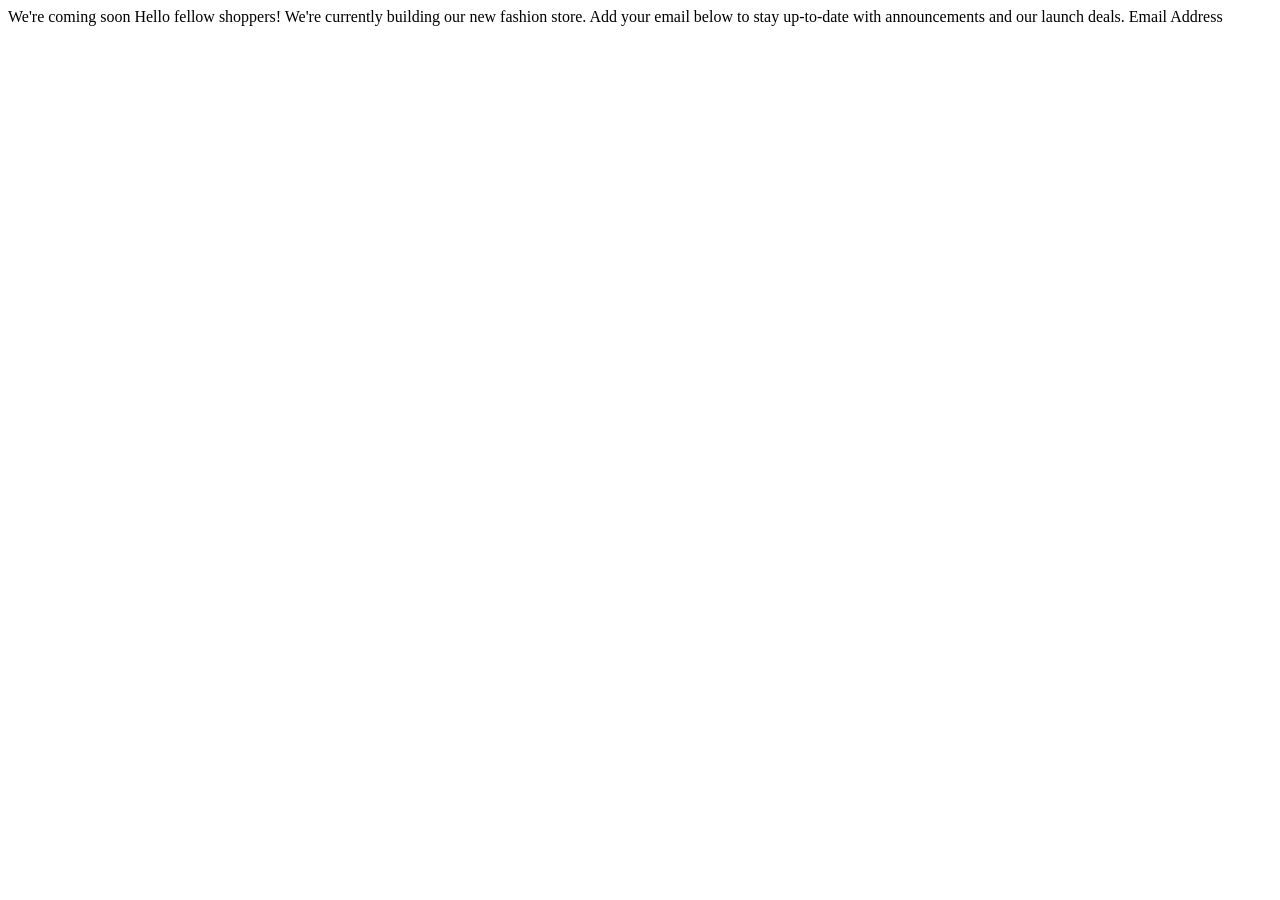
==== base-apparel-coming-soon-master/index.html @ 1f605556 "Initial setup" ====
<!DOCTYPE html>
<html lang="en">
<head>
  <meta charset="UTF-8">
  <meta name="viewport" content="width=device-width, initial-scale=1.0"> <!-- displays site properly based on user's device -->
  <link href="styles.css" rel="stylesheet" type="text/css">
  <link rel="icon" type="image/png" sizes="32x32" href="./images/favicon-32x32.png">
  <script src="index.js" defer></script>
  <title>Frontend Mentor | Base Apparel coming soon page</title>
  <link rel="preconnect" href="https://fonts.googleapis.com">
  <link rel="preconnect" href="https://fonts.gstatic.com" crossorigin>
  <link href="https://fonts.googleapis.com/css2?family=Josefin+Sans:ital,wght@0,100..700;1,100..700&display=swap" rel="stylesheet">
</head>
<body>

  We're coming soon

  Hello fellow shoppers! We're currently building our new fashion store. 
  Add your email below to stay up-to-date with announcements and our launch deals.

  Email Address
  

</body>
</html>
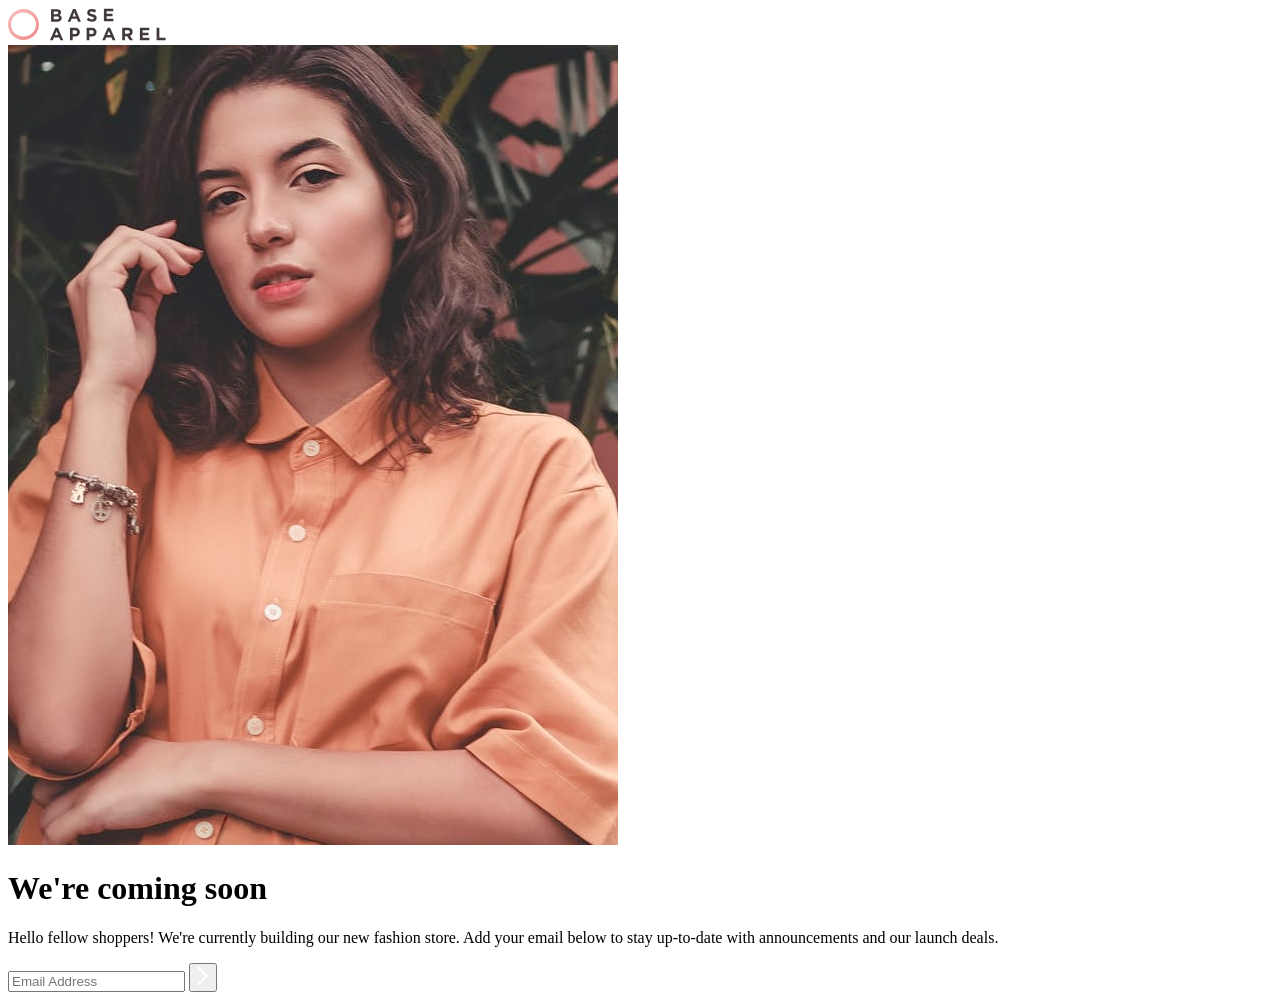
==== commit 7b4e5680: "Add HTML structure" ====
--- a/base-apparel-coming-soon-master/index.html
+++ b/base-apparel-coming-soon-master/index.html
@@ -1,25 +1,41 @@
 <!DOCTYPE html>
 <html lang="en">
+
 <head>
   <meta charset="UTF-8">
-  <meta name="viewport" content="width=device-width, initial-scale=1.0"> <!-- displays site properly based on user's device -->
+  <meta name="viewport" content="width=device-width, initial-scale=1.0">
+  <!-- displays site properly based on user's device -->
   <link href="styles.css" rel="stylesheet" type="text/css">
   <link rel="icon" type="image/png" sizes="32x32" href="./images/favicon-32x32.png">
   <script src="index.js" defer></script>
   <title>Frontend Mentor | Base Apparel coming soon page</title>
   <link rel="preconnect" href="https://fonts.googleapis.com">
   <link rel="preconnect" href="https://fonts.gstatic.com" crossorigin>
-  <link href="https://fonts.googleapis.com/css2?family=Josefin+Sans:ital,wght@0,100..700;1,100..700&display=swap" rel="stylesheet">
+  <link href="https://fonts.googleapis.com/css2?family=Josefin+Sans:ital,wght@0,100..700;1,100..700&display=swap"
+    rel="stylesheet">
 </head>
+
 <body>
+  <header>
+    <img class="logo" src="images/logo.svg" alt="Base Apparel" />
+  </header>
+  <div class="container">
+    <picture>
+      <source srcset="images/hero-mobile.jpg" media="(max-width: 767px)" />
+      <img src="images/hero-desktop.jpg" alt="picture of a fashinable female model" />
+    </picture>
+  </div>
+  <main>
+    <h1 class="hero-banner"><span>We're</span> coming soon</h1>
+    <p>Hello fellow shoppers! We're currently building our new fashion store.
+      Add your email below to stay up-to-date with announcements and our launch deals.</p>
+    <form class="search-wrapper">
+      <input type="text" placeholder="Email Address"/>
+      <button aria-label="Submit email">
+        <img src="images/icon-arrow.svg" alt="" />
+      </button>
+    </form>
+  </main>
+</body>
 
-  We're coming soon
-
-  Hello fellow shoppers! We're currently building our new fashion store. 
-  Add your email below to stay up-to-date with announcements and our launch deals.
-
-  Email Address
-  
-
-</body>
 </html>
--- a/base-apparel-coming-soon-master/styles.css
+++ b/base-apparel-coming-soon-master/styles.css
@@ -0,0 +1,21 @@
+* {
+    box-sizing: border-box;
+}
+
+:root {
+    /*colours*/
+    --color-grey: #423A3A;
+    --color-red: #F96464;
+    --color-pink: #CE9898;
+    --color-gradient: linear-gradient(#F8BFBF, #EE8B8B);
+
+    /*spacing*/
+    --spacing-100: .5rem;
+    --spacing-200: 1rem;
+    --spacing-300: 1.5rem;
+    --spacing-400: 2rem;
+    --spacing-500: 2.5rem;
+    --spacing-800: 4rem;
+    --spacing-1000: 5rem;
+    --spacing-1700: 8.5rem;
+}
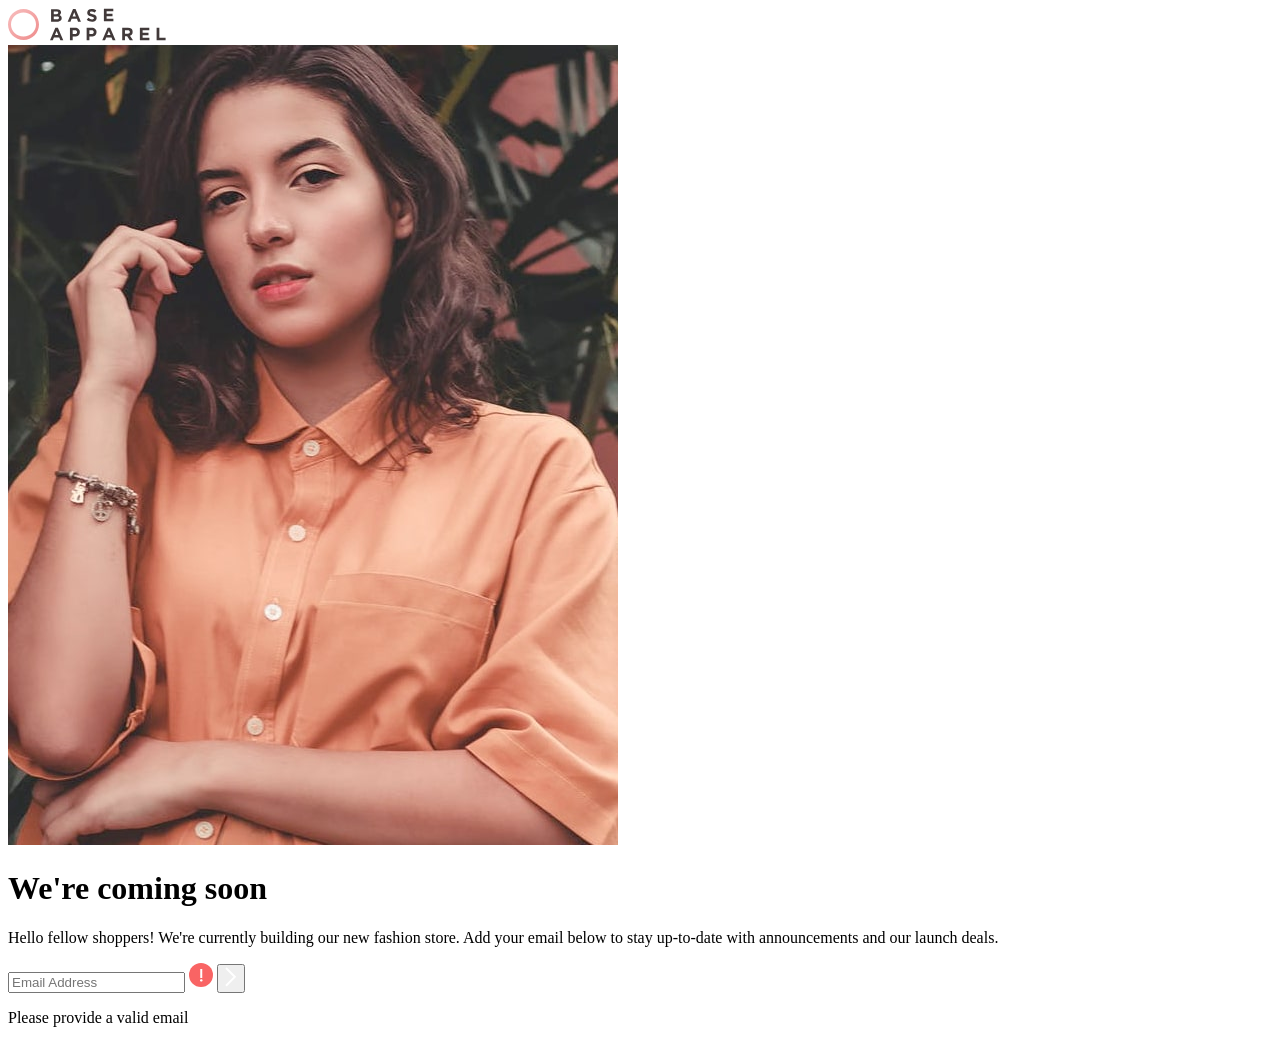
==== commit edc079d6: "Fix form to add correct attributes for standard html for accessible custom form validation" ====
--- a/base-apparel-coming-soon-master/index.html
+++ b/base-apparel-coming-soon-master/index.html
@@ -29,12 +29,14 @@
     <h1 class="hero-banner"><span>We're</span> coming soon</h1>
     <p>Hello fellow shoppers! We're currently building our new fashion store.
       Add your email below to stay up-to-date with announcements and our launch deals.</p>
-    <form class="search-wrapper">
-      <input type="text" placeholder="Email Address"/>
-      <button aria-label="Submit email">
+    <form class="search-wrapper" novalidate>
+      <input type="email" placeholder="Email Address" aria-describedby="error" aria-invalid="false"/>
+      <img src="images/icon-error.svg" class="error-icon" alt="" />
+      <button aria-label="Submit email" type="submit">
         <img src="images/icon-arrow.svg" alt="" />
       </button>
     </form>
+    <p class="error-msg" id="error" aria-live="polite">Please provide a valid email</p>
   </main>
 </body>
 
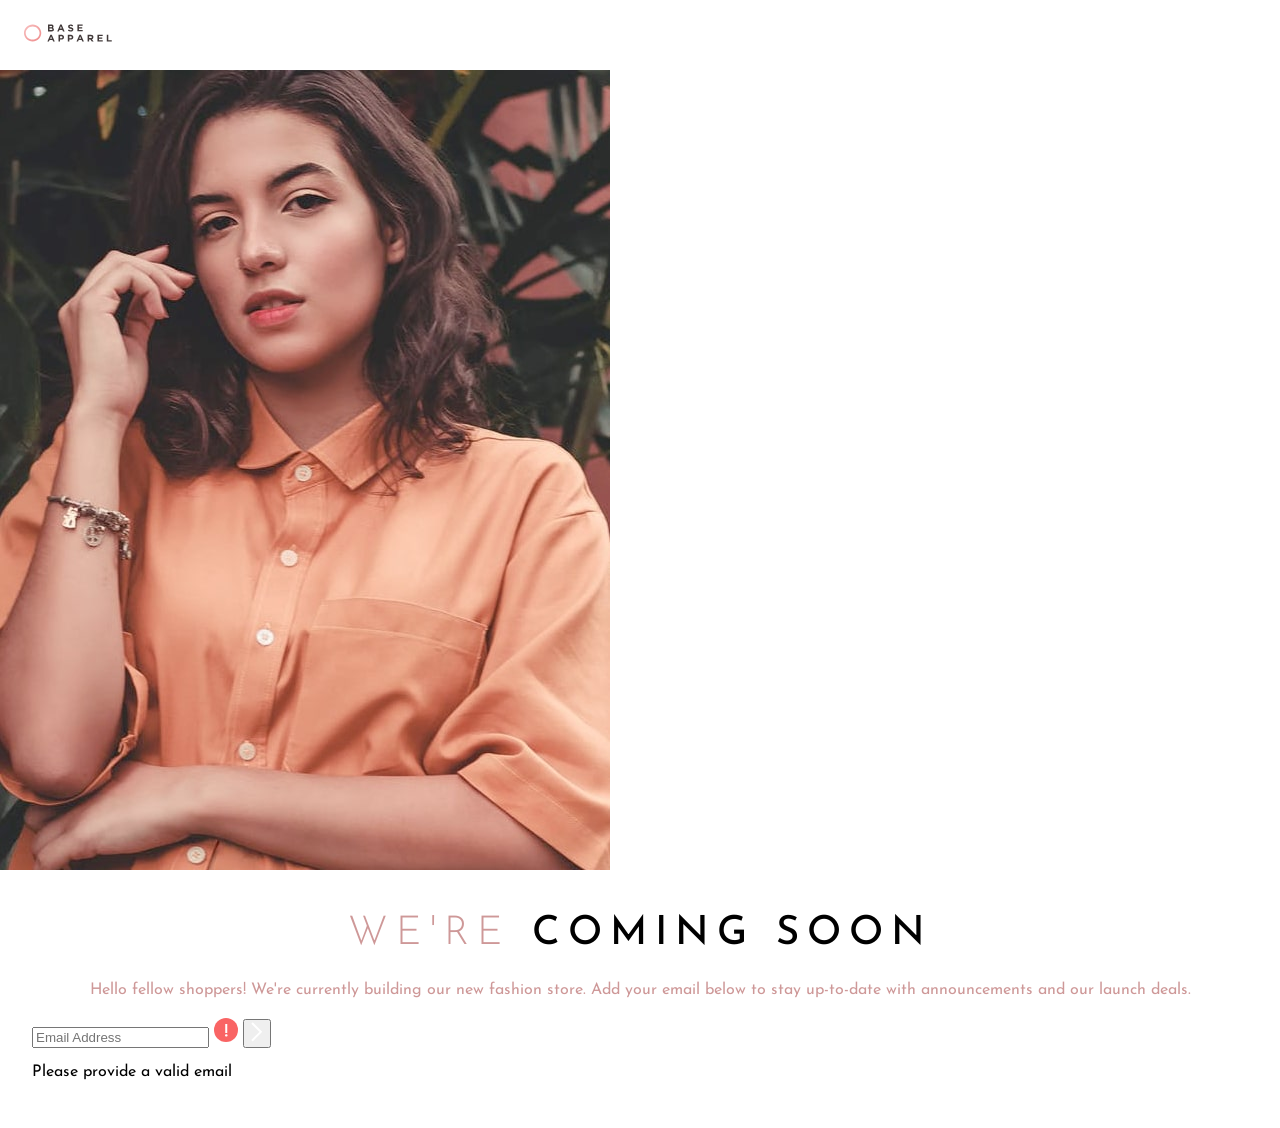
==== commit 5da9e072: "Add styles to .hero-text" ====
--- a/base-apparel-coming-soon-master/index.html
+++ b/base-apparel-coming-soon-master/index.html
@@ -27,7 +27,7 @@
   </div>
   <main>
     <h1 class="hero-banner"><span>We're</span> coming soon</h1>
-    <p>Hello fellow shoppers! We're currently building our new fashion store.
+    <p class="hero-text">Hello fellow shoppers! We're currently building our new fashion store.
       Add your email below to stay up-to-date with announcements and our launch deals.</p>
     <form class="search-wrapper" novalidate>
       <input type="email" placeholder="Email Address" aria-describedby="error" aria-invalid="false"/>
--- a/base-apparel-coming-soon-master/styles.css
+++ b/base-apparel-coming-soon-master/styles.css
@@ -18,4 +18,42 @@
     --spacing-800: 4rem;
     --spacing-1000: 5rem;
     --spacing-1700: 8.5rem;
+}
+
+body {
+    font-family: "Josefin sans", sans-serif;
+    display: flex;
+    flex-direction: column;
+    margin: 0;
+}
+
+header img {
+    width: var(--spacing-1700);
+    margin: 0;
+    padding: var(--spacing-300);
+}
+
+main {
+    padding: var(--spacing-400);
+}
+
+.hero-banner {
+    text-transform: uppercase;
+    text-align: center;
+    letter-spacing: var(--spacing-100);
+    font-weight: 500;
+    font-size: var(--spacing-500);
+    margin: 0;
+    padding: var(--spacing-100) 0 var(--spacing-100); 
+}
+
+.hero-banner span {
+    font-weight: 300;
+    color: var(--color-pink)
+}
+
+.hero-text {
+    color: var(--color-pink);
+    text-align: center;
+    line-height: var(--spacing-300);
 }
